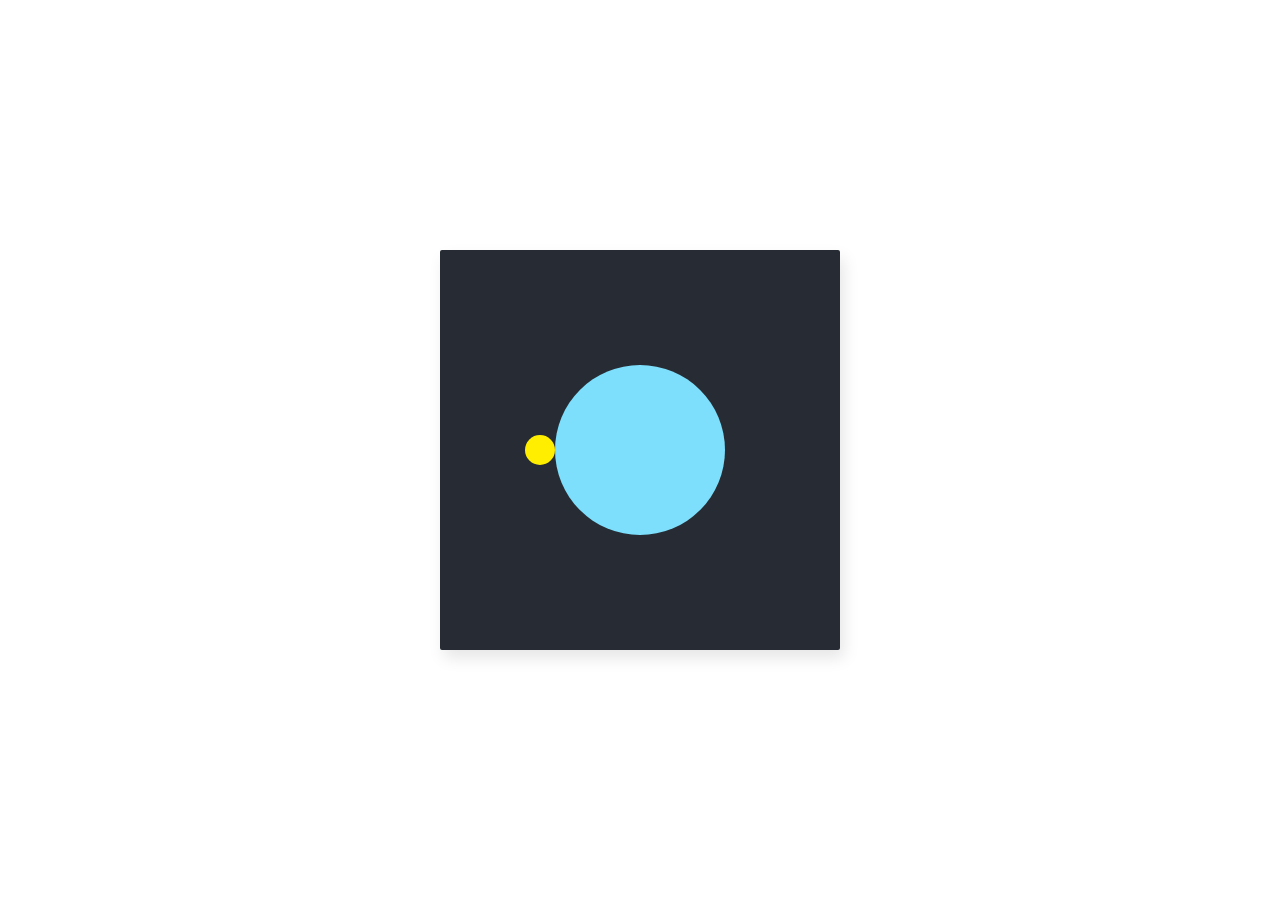
==== day3/index.html @ 839b2da9 "init day 3" ====
<!DOCTYPE html>
<html lang="en">
<head>
    <link rel="stylesheet" href="main.css">
</head>
<body>
<div class="frame">
  <div class="center">
      <div class="circle">
      </div>
  </div>
  <div class="sun">
  </div>
</div>
</body>
---- day3/main.css ----
@import url(https://fonts.googleapis.com/css?family=Open+Sans:700,300);

.frame {
  position: absolute;
  top: 50%;
  left: 50%;
  width: 400px;
  height: 400px;
  margin-top: -200px;
  margin-left: -200px;
  border-radius: 2px;
	box-shadow: 4px 8px 16px 0 rgba(0,0,0,0.1);
	overflow: hidden;
  color: #333;
	font-family: 'Open Sans', Helvetica, sans-serif;
	-webkit-font-smoothing: antialiased;
	-moz-osx-font-smoothing: grayscale;
  background: rgb(39,44,52);
}

.center {
  position: absolute;
  top: 50%;
  left: 50%;
  transform: translate(-50%,-50%);
}

.circle {
    background: #fff;
    width: 170px;
    height: 170px;
    border-radius: 50%;
    background: rgb(125,223,252);
}

.circle-animation {
    animation: show 4s ease-out alternate infinite;
}

@keyframes show {
    0% {
        opacity: 0;
    }
    20% {
        opacity: 1;
    }
    100% {
        opacity: 0;
    }
}

.sun {
    position: absolute;
    top: 185px;
    left: 85px;
    width: 30px;
    height: 30px;
    background: rgb(255, 238, 0);
    border-radius: 50%;
}

.sun-animation {
    animation: rise-and-set 4s linear infinite; 
    offset-path: path("M 0,0 ");
}

@keyframes rise-and-set {
    0% {

    }
}
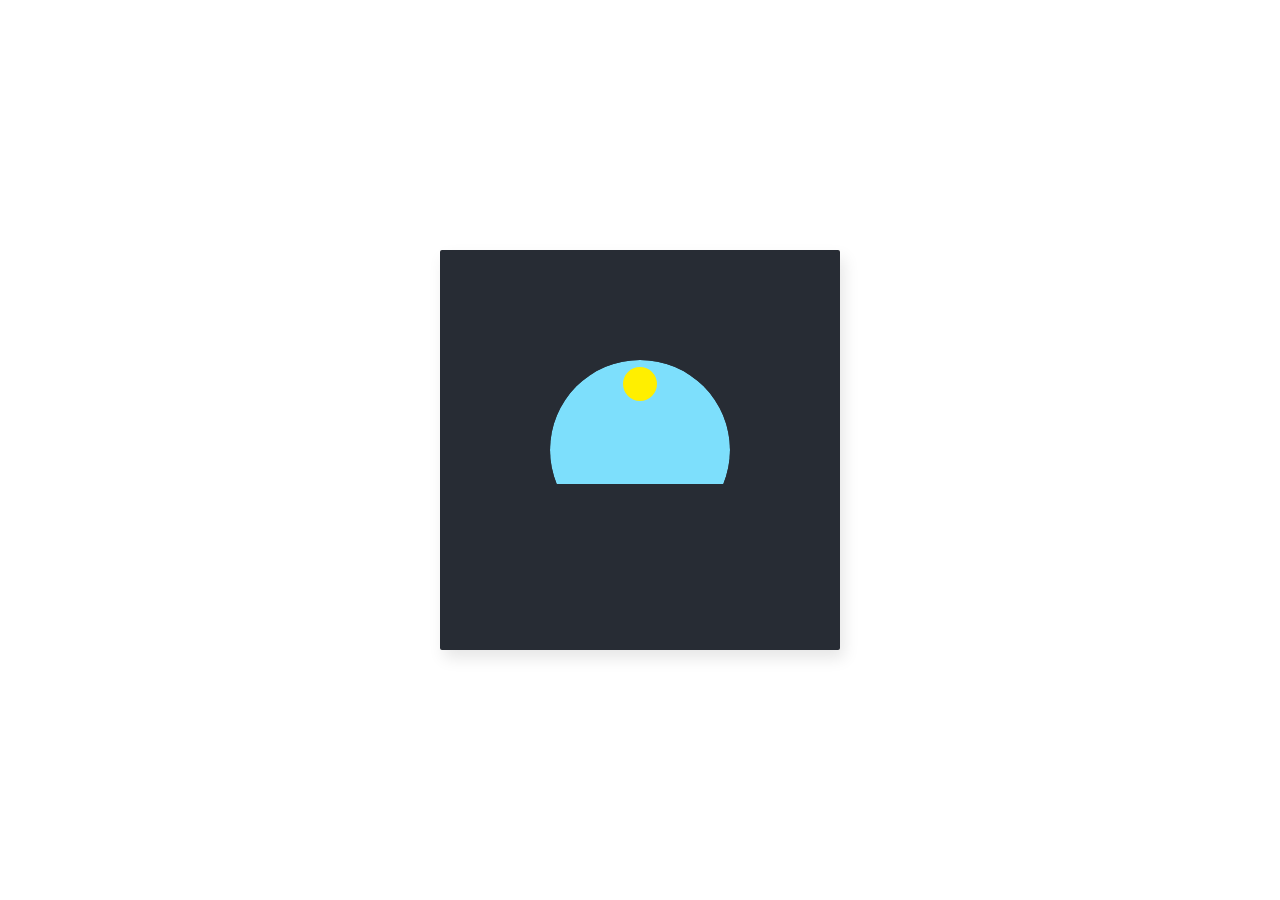
==== commit a20e9385: "the sun and the sky" ====
--- a/day3/index.html
+++ b/day3/index.html
@@ -7,6 +7,12 @@
 <div class="frame">
   <div class="center">
       <div class="circle">
+        <div class="sky"></div>
+        <div class="sun"></div>
+        <div class="side-left"></div>
+        <div class="side-right"></div>
+        <div class="shadow"></div>
+        <div class="ground"></div>
       </div>
   </div>
   <div class="sun">
--- a/day3/main.css
+++ b/day3/main.css
@@ -1,5 +1,3 @@
-@import url(https://fonts.googleapis.com/css?family=Open+Sans:700,300);
-
 .frame {
   position: absolute;
   top: 50%;
@@ -11,11 +9,11 @@
   border-radius: 2px;
 	box-shadow: 4px 8px 16px 0 rgba(0,0,0,0.1);
 	overflow: hidden;
-  color: #333;
+  color: #fff;
 	font-family: 'Open Sans', Helvetica, sans-serif;
 	-webkit-font-smoothing: antialiased;
 	-moz-osx-font-smoothing: grayscale;
-  background: rgb(39,44,52);
+  background: #272C34;
 }
 
 .center {
@@ -26,46 +24,71 @@
 }
 
 .circle {
-    background: #fff;
-    width: 170px;
-    height: 170px;
+    position: relative;
+    overflow: hidden;
+    clip-path: circle(90px at 90px 90px);
+    width: 180px;
+    height: 180px;
     border-radius: 50%;
-    background: rgb(125,223,252);
-}
-
-.circle-animation {
-    animation: show 4s ease-out alternate infinite;
-}
-
-@keyframes show {
-    0% {
-        opacity: 0;
-    }
-    20% {
-        opacity: 1;
-    }
-    100% {
-        opacity: 0;
+    .sky {
+		position: absolute;
+		z-index: 0;
+		top: 0;
+		left: 0;
+		right: 0;
+		height: 124px;
+		background: #7DDFFC;		
+		animation: sky-turns-black 4s cubic-bezier(.4,0,.49,1) infinite;
+	}
+    .sun {
+        position: absolute;
+        z-index: 2;
+        top: 7px;
+        left: 73px;
+        width: 34px;
+        height: 34px;
+        border-radius: 50%;
+        background: #FFEF00;
+        transform-origin: 50% 400%;
+        animation: sun-goes-down 4s cubic-bezier(.4,0,.49,1) infinite;
     }
 }
 
-.sun {
-    position: absolute;
-    top: 185px;
-    left: 85px;
-    width: 30px;
-    height: 30px;
-    background: rgb(255, 238, 0);
-    border-radius: 50%;
+@keyframes sun-goes-down {
+    0% {
+        background: #F57209;
+        transform: rotate(-70deg);
+    }
+
+    30% {
+        background: #FFEF00;
+        transform: rotate(-28deg);
+    }
+
+    70% {
+        background: #FFEF00;
+    }
+
+    100% {
+        background: #F57209;
+        transform: rotate(70deg);
+    }
 }
 
-.sun-animation {
-    animation: rise-and-set 4s linear infinite; 
-    offset-path: path("M 0,0 ");
-}
+@keyframes sky-turns-black {
+    0% {
+        background: #272C34;
+    }
 
-@keyframes rise-and-set {
-    0% {
+    30% {
+        background: #7DDFFC;
+    }
 
+    70% {
+        background: #7DDFFC;
+    }
+
+    100% {
+        background: #272C34;
     }
 }
